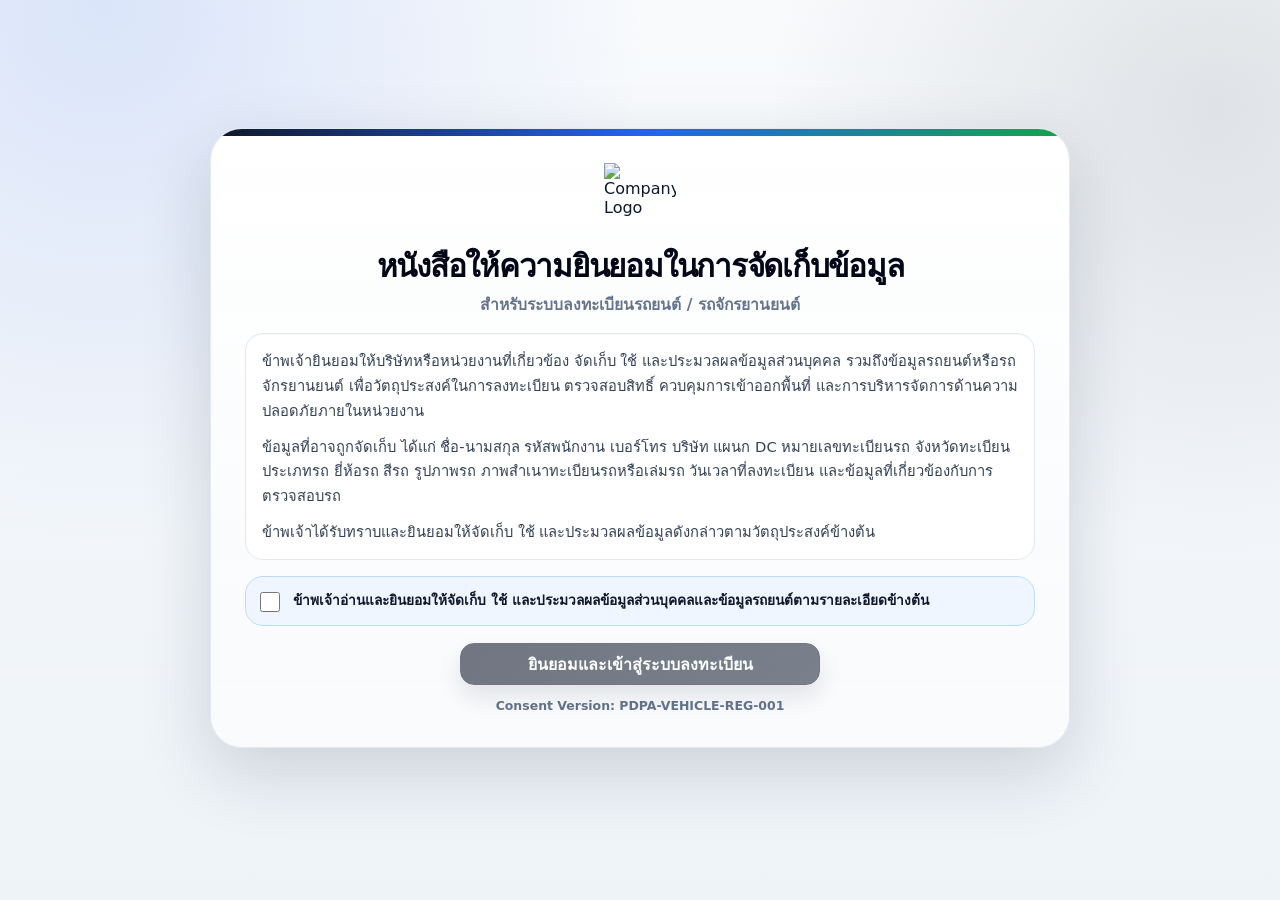
==== index.html @ 1cfedb9e "Update index.html" ====
<!doctype html>
<html lang="th">
<head>
  <meta charset="utf-8">
  <title>ระบบลงทะเบียนรถยนต์ / รถมอเตอร์ไซค์</title>

  <meta name="viewport" content="width=device-width, initial-scale=1">
  <meta name="theme-color" content="#0f172a">

  <link rel="preconnect" href="https://cdn.jsdelivr.net">
  <link rel="stylesheet" href="./style.css?v=7">
  <link rel="manifest" href="./manifest.webmanifest">

<link rel="icon" type="image/png" href="./icons/favicon.png">
<link rel="apple-touch-icon" href="./icons/apple-touch-icon.png">

<meta name="theme-color" content="#0f172a">
<meta name="mobile-web-app-capable" content="yes">
<meta name="apple-mobile-web-app-capable" content="yes">
<meta name="apple-mobile-web-app-title" content="Register Car">
<meta name="apple-mobile-web-app-status-bar-style" content="black-translucent">

  <script src="https://cdn.jsdelivr.net/npm/sweetalert2@11"></script>
</head>

<body>
  <noscript>
    <div style="padding:16px;background:#fee2e2;color:#991b1b;font-weight:700;text-align:center;">
      ระบบนี้ต้องเปิดใช้งาน JavaScript ก่อนจึงจะสามารถใช้งานได้
    </div>
  </noscript>

  <div class="pageShell">

    <!-- =====================================================
      CONSENT SCREEN
    ====================================================== -->
    <section id="consentScreen" class="consentScreen">
      <div class="consentCard">

        <div class="consentLogoWrap">
          <img
            class="consentLogo"
            src="https://lh5.googleusercontent.com/d/1758AOZ5E3JbnzwrFA4u2kH8nZUPrr8iP"
            alt="Company Logo"
          >
        </div>

        <h1>หนังสือให้ความยินยอมในการจัดเก็บข้อมูล</h1>

        <p class="consentSubtitle">
          สำหรับระบบลงทะเบียนรถยนต์ / รถจักรยานยนต์
        </p>

        <div class="consentTextBox">
          <p>
            ข้าพเจ้ายินยอมให้บริษัทหรือหน่วยงานที่เกี่ยวข้อง จัดเก็บ ใช้ และประมวลผลข้อมูลส่วนบุคคล
            รวมถึงข้อมูลรถยนต์หรือรถจักรยานยนต์ เพื่อวัตถุประสงค์ในการลงทะเบียน ตรวจสอบสิทธิ์
            ควบคุมการเข้าออกพื้นที่ และการบริหารจัดการด้านความปลอดภัยภายในหน่วยงาน
          </p>

          <p>
            ข้อมูลที่อาจถูกจัดเก็บ ได้แก่ ชื่อ-นามสกุล รหัสพนักงาน เบอร์โทร บริษัท แผนก DC
            หมายเลขทะเบียนรถ จังหวัดทะเบียน ประเภทรถ ยี่ห้อรถ สีรถ รูปภาพรถ
            ภาพสำเนาทะเบียนรถหรือเล่มรถ วันเวลาที่ลงทะเบียน และข้อมูลที่เกี่ยวข้องกับการตรวจสอบรถ
          </p>

          

          <p>
            ข้าพเจ้าได้รับทราบและยินยอมให้จัดเก็บ ใช้ และประมวลผลข้อมูลดังกล่าวตามวัตถุประสงค์ข้างต้น
          </p>
        </div>

        <label class="consentCheckRow" for="consentCheck">
          <input id="consentCheck" type="checkbox">
          <span>
            ข้าพเจ้าอ่านและยินยอมให้จัดเก็บ ใช้ และประมวลผลข้อมูลส่วนบุคคลและข้อมูลรถยนต์ตามรายละเอียดข้างต้น
          </span>
        </label>

        <div class="consentActions">
          <button id="acceptConsentBtn" class="btn btnPrimary" type="button" disabled>
            ยินยอมและเข้าสู่ระบบลงทะเบียน
          </button>
        </div>

        <p class="consentVersion">
          Consent Version:
          <span id="consentVersionText">PDPA-VEHICLE-REG-001</span>
        </p>

      </div>
    </section>


    <!-- =====================================================
      APP SCREEN
    ====================================================== -->
    <section id="appScreen" class="appScreen hidden">

      <!-- HEADER -->
      <header class="appHeader">
        <div class="brandBox">
          <img
            class="brandLogo"
            src="https://lh5.googleusercontent.com/d/1758AOZ5E3JbnzwrFA4u2kH8nZUPrr8iP"
            alt="Company Logo"
          >

          <div class="brandText">
            <h1>ระบบลงทะเบียนรถยนต์ / รถมอเตอร์ไซค์</h1>
            <p>Vehicle Registration System</p>
          </div>
        </div>

        <div class="apiStatusBox">
          <span id="apiStatusDot" class="statusDot statusChecking"></span>
          <span id="apiStatusText">กำลังตรวจสอบระบบ...</span>
        </div>
      </header>


      <!-- MAIN FORM -->
      <main class="mainCard">
        <form id="vehicleForm" class="vehicleForm" autocomplete="off" novalidate>

          <!-- =====================================================
            AREA / ORGANIZATION
          ====================================================== -->
          <section class="formSection">
            <div class="sectionHeader">
              <h2>ข้อมูลพื้นที่ / หน่วยงาน</h2>
              <p>กรอกข้อมูลให้ครบ</p>
            </div>

            <div class="formGrid">

              <!-- DC -->
              <div class="fieldGroup">
                <label for="dc">DC <span class="required">*</span></label>
                <select
                  id="dc"
                  name="dc"
                  data-option-key="dc"
                  data-other-target="dcOther"
                  required
                >
                  <option value="">กำลังโหลดข้อมูล...</option>
                </select>

                <input
                  id="dcOther"
                  name="dcOther"
                  class="otherInput hidden"
                  type="text"
                  placeholder="กรอก DC อื่นๆ"
                >
              </div>

              <!-- Department -->
              <div class="fieldGroup">
                <label for="department">แผนก <span class="required">*</span></label>
                <select
                  id="department"
                  name="department"
                  data-option-key="department"
                  data-other-target="departmentOther"
                  required
                >
                  <option value="">กำลังโหลดข้อมูล...</option>
                </select>

                <input
                  id="departmentOther"
                  name="departmentOther"
                  class="otherInput hidden"
                  type="text"
                  placeholder="กรอกแผนกอื่นๆ"
                >
              </div>

              <!-- Company -->
              <div class="fieldGroup">
                <label for="company">บริษัท <span class="required">*</span></label>
                <select
                  id="company"
                  name="company"
                  data-option-key="company"
                  data-other-target="companyOther"
                  required
                >
                  <option value="">กำลังโหลดข้อมูล...</option>
                </select>

                <input
                  id="companyOther"
                  name="companyOther"
                  class="otherInput hidden"
                  type="text"
                  placeholder="กรอกบริษัทอื่นๆ"
                >
              </div>

            </div>
          </section>


          <!-- =====================================================
            PERSON
          ====================================================== -->
          <section class="formSection">
            <div class="sectionHeader">
              <h2>ข้อมูลผู้ลงทะเบียน</h2>
              <p>กรอกข้อมูลผู้ลงทะเบียนให้ครบถ้วน</p>
            </div>

            <div class="formGrid">

              <!-- Full Name -->
              <div class="fieldGroup fieldSpan2">
                <label for="fullName">ชื่อ-นามสกุล <span class="required">*</span></label>
                <input
                  id="fullName"
                  name="fullName"
                  type="text"
                  placeholder="เช่น สมชาย ใจดี"
                  required
                >
              </div>

              <!-- Phone -->
              <div class="fieldGroup">
                <label for="phone">เบอร์โทร <span class="required">*</span></label>
                <input
                  id="phone"
                  name="phone"
                  type="tel"
                  inputmode="tel"
                  placeholder="เช่น 0812345678"
                  required
                >
              </div>

              <!-- Employee ID -->
              <div class="fieldGroup">
                <label for="employeeId">รหัสพนักงาน <span class="required">*</span></label>
                <input
                  id="employeeId"
                  name="employeeId"
                  type="text"
                  inputmode="latin"
                  placeholder="เช่น EMP001 หรือ A12345"
                  maxlength="30"
                  pattern="[A-Z0-9]+"
                  required
                >
                <small class="fieldHint">กรอกได้เฉพาะ A-Z และ 0-9 เท่านั้น</small>
              </div>

            </div>
          </section>


          <!-- =====================================================
            VEHICLES
          ====================================================== -->
          <section class="formSection">
            <div class="sectionHeader vehicleSectionTop">
              <div>
                <h2>ข้อมูลรถ</h2>
                <p>เพิ่มรถได้สูงสุด 3 คันต่อการบันทึก รถแต่ละคันต้องแนบภาพสำเนาทะเบียนรถ/เล่มรถ 1 ภาพ</p>
              </div>

              <button id="addVehicleBtn" class="btn btnSoft" type="button">
                <span class="btnIcon">+</span>
                เพิ่มรถ
              </button>
            </div>

            <div id="vehicleList" class="vehicleList">
              <!-- app.js จะสร้าง vehicle card ตรงนี้ -->
            </div>
          </section>


          <!-- =====================================================
            ACTIONS
          ====================================================== -->
          <section class="formActions">
            <button id="resetBtn" class="btn btnSecondary" type="button">
              ล้างข้อมูล
            </button>

            <button id="submitBtn" class="btn btnPrimary" type="submit">
              ตรวจสอบและบันทึก
            </button>
          </section>

        </form>
      </main>

      <footer class="appFooter">
        <span>Vehicle Registration System</span>
        <span id="appVersion">v3.0.0</span>
      </footer>
    </section>

  </div>


  <!-- =====================================================
    CAMERA MODAL
  ====================================================== -->
  <div id="cameraModal" class="cameraModal hidden" aria-hidden="true">
    <div class="cameraPanel">
      <div class="cameraHeader">
        <h3>ถ่ายภาพ</h3>
        <button id="closeCameraBtn" class="iconButton" type="button" aria-label="ปิดกล้อง">
          ×
        </button>
      </div>

      <div class="cameraBody">
        <video id="cameraVideo" class="cameraVideo" autoplay playsinline></video>
        <canvas id="cameraCanvas" class="hidden"></canvas>
      </div>

      <div class="cameraActions">
        <button id="switchCameraBtn" class="btn btnSecondary" type="button">
          สลับกล้อง
        </button>

        <button id="captureBtn" class="btn btnPrimary" type="button">
          ถ่ายภาพ
        </button>
      </div>
    </div>
  </div>


  <!-- =====================================================
    VEHICLE CARD TEMPLATE
  ====================================================== -->
  <template id="vehicleCardTemplate">
    <article class="vehicleCard" data-vehicle-id="">
      <div class="vehicleCardHeader">
        <div>
          <h3 class="vehicleCardTitle">รถคันที่ 1</h3>
          <p class="vehicleCardSubtitle">กรอกข้อมูลรถและแนบรูปภาพให้ครบถ้วน</p>
        </div>

        <button class="btn btnDanger removeVehicleBtn" type="button">
          ลบรถ
        </button>
      </div>

      <div class="formGrid vehicleGrid">

        <!-- Vehicle Type -->
        <div class="fieldGroup">
          <label>ประเภทรถ <span class="required">*</span></label>
          <select
            class="vehicleInput vehicleTypeSelect"
            data-field="vehicleType"
            data-option-key="vehicleType"
            required
          >
            <option value="">กำลังโหลดข้อมูล...</option>
          </select>

          <input
            class="otherInput vehicleOtherInput hidden"
            data-field="vehicleTypeOther"
            type="text"
            placeholder="กรอกประเภทรถอื่นๆ"
          >
        </div>

        <!-- Brand -->
        <div class="fieldGroup">
          <label>ยี่ห้อรถ <span class="required">*</span></label>
          <select
            class="vehicleInput brandSelect"
            data-field="brand"
            data-option-key="brand"
            required
          >
            <option value="">กำลังโหลดข้อมูล...</option>
          </select>

          <input
            class="otherInput vehicleOtherInput hidden"
            data-field="brandOther"
            type="text"
            placeholder="กรอกยี่ห้ออื่นๆ"
          >
        </div>
         <div class="fieldGroup">
  <label>รุ่นรถ <span class="required">*</span></label>
  <input
    class="vehicleInput"
    data-field="vehicleModel"
    type="text"
    placeholder="เช่น VIOS, CITY, WAVE125I"
    maxlength="60"
    required
  >
  <small class="fieldHint">หากกรอกภาษาอังกฤษ ระบบจะปรับเป็นตัวใหญ่ให้อัตโนมัติ</small>
</div>
        <!-- Car Color -->
        <div class="fieldGroup">
          <label>สีรถ <span class="required">*</span></label>
          <select
            class="vehicleInput carColorSelect"
            data-field="carColor"
            data-option-key="carColor"
            required
          >
            <option value="">กำลังโหลดข้อมูล...</option>
          </select>

          <input
            class="otherInput vehicleOtherInput hidden"
            data-field="carColorOther"
            type="text"
            placeholder="กรอกสีอื่นๆ"
          >
        </div>

        <!-- Plate Number -->
        <div class="fieldGroup">
          <label>หมายเลขทะเบียน <span class="required">*</span></label>
          <input
            class="vehicleInput plateNumberInput"
            data-field="plateNumber"
            type="text"
            inputmode="text"
            placeholder="เช่น กข1234"
            maxlength="20"
            required
          >
          <small class="fieldHint">
            กรอกได้เฉพาะตัวเลขและอักษรไทยเท่านั้น ห้ามเว้นวรรคหรืออักขระพิเศษ
          </small>
        </div>

        <!-- Province -->
        <div class="fieldGroup">
          <label>หมวดจังหวัด <span class="required">*</span></label>
          <select
            class="vehicleInput provinceSelect"
            data-field="province"
            data-option-key="province"
            required
          >
            <option value="">กำลังโหลดข้อมูล...</option>
          </select>

          <input
            class="otherInput vehicleOtherInput hidden"
            data-field="provinceOther"
            type="text"
            placeholder="กรอกจังหวัดอื่นๆ"
          >
        </div>

      </div>

      <!-- Vehicle Images -->
      <div class="vehicleImageBlock">
        <div class="subSectionHeader">
          <div>
            <h4>รูปรถ</h4>
            <p>เช่น ด้านหน้า ด้านข้าง หรือมุมอื่นๆ ให้เห็นป้ายทะเบียนและตัวรถ</p>
          </div>

          <button class="btn btnSoft addVehicleImageBtn" type="button">
            <span class="btnIcon">+</span>
            เพิ่มรูปรถ
          </button>
        </div>

        <div class="vehicleImagesList">
          <!-- app.js จะสร้าง image item ตรงนี้ -->
        </div>
      </div>

      <!-- Book Image -->
      <div class="vehicleImageBlock bookImageBlock">
        <div class="subSectionHeader">
          <div>
            <h4>ภาพสำเนาทะเบียนรถ / เล่มรถ <span class="required">*</span></h4>
            <p>ต้องแนบ 1 ภาพต่อรถ 1 คัน</p>
          </div>
        </div>

        <div class="bookImageSlot">
          <!-- app.js จะสร้าง book image item ตรงนี้ -->
        </div>
      </div>
    </article>
  </template>


  <!-- =====================================================
    VEHICLE IMAGE ITEM TEMPLATE
  ====================================================== -->
  <template id="imageItemTemplate">
    <div class="imageItem" data-image-id="">
      <div class="imagePreviewBox">
        <img class="imagePreview hidden" alt="ตัวอย่างรูปภาพ">
        <div class="emptyPreview">
          <span>ยังไม่มีรูป</span>
        </div>
      </div>

      <div class="imageControls">
        <div class="imageTitle">
          <strong class="imageLabel">รูปภาพ</strong>
          <small class="imageStatus">ยังไม่ได้เลือกรูป</small>
        </div>

        <div class="imageButtons">
          <label class="btn btnSoft filePickLabel">
            อัปโหลด
          <input
  class="imageFileInput"
  type="file"
  accept="image/*"
>
          </label>

          <button class="btn btnSoft cameraOpenBtn" type="button">
            เปิดกล้อง
          </button>

          <button class="btn btnDanger removeImageBtn" type="button">
            -
          </button>
        </div>
      </div>
    </div>
  </template>


  <!-- =====================================================
    BOOK IMAGE ITEM TEMPLATE
  ====================================================== -->
  <template id="bookImageItemTemplate">
    <div class="imageItem bookImageItem" data-image-id="">
      <div class="imagePreviewBox">
        <img class="imagePreview hidden" alt="ตัวอย่างภาพสำเนาทะเบียนรถหรือเล่มรถ">
        <div class="emptyPreview">
          <span>ยังไม่มีภาพสำเนา/เล่มรถ</span>
        </div>
      </div>

      <div class="imageControls">
        <div class="imageTitle">
          <strong class="imageLabel">ภาพสำเนาทะเบียนรถ / เล่มรถ</strong>
          <small class="imageStatus">ยังไม่ได้เลือกรูป</small>
        </div>

        <div class="imageButtons bookImageButtons">
          <label class="btn btnSoft filePickLabel">
            อัปโหลด
           <input
  class="imageFileInput"
  type="file"
  accept="image/*"
>
          </label>

          <button class="btn btnSoft cameraOpenBtn" type="button">
            เปิดกล้อง
          </button>

          <button class="btn btnDanger clearBookImageBtn" type="button">
            ล้างรูป
          </button>
        </div>
      </div>
    </div>
  </template>


  <script src="./app.js?v=13"></script>
</body>
</html>
---- style.css ----
/************************************************************
 * Vehicle Registration System
 * style.css v4
 *
 * Smart UI Refresh
 * - Modern clean glass/card layout
 * - Compact responsive mobile layout
 * - Preserves existing class names and app.js behavior
 ************************************************************/


/* ==========================================================
   DESIGN TOKENS
========================================================== */

:root {
  color-scheme: light;

  --font-main:
    Inter,
    ui-sans-serif,
    system-ui,
    -apple-system,
    BlinkMacSystemFont,
    "Segoe UI",
    "Noto Sans Thai",
    "Helvetica Neue",
    Arial,
    sans-serif;

  --page-bg: #eef3f8;
  --page-bg-2: #f8fafc;
  --surface: #ffffff;
  --surface-soft: #f8fafc;
  --surface-muted: #f1f5f9;
  --surface-dark: #0f172a;

  --text-main: #0f172a;
  --text-strong: #020617;
  --text-muted: #64748b;
  --text-soft: #94a3b8;
  --text-white: #ffffff;

  --primary: #0f172a;
  --primary-2: #1e293b;
  --primary-3: #334155;

  --accent: #2563eb;
  --accent-soft: #eff6ff;
  --accent-border: #bfdbfe;

  --success: #16a34a;
  --success-soft: #ecfdf5;
  --success-border: #bbf7d0;

  --warning: #f59e0b;
  --warning-soft: #fffbeb;
  --warning-border: #fde68a;

  --danger: #dc2626;
  --danger-2: #b91c1c;
  --danger-soft: #fef2f2;
  --danger-border: #fecaca;

  --border: #e2e8f0;
  --border-strong: #cbd5e1;
  --ring: rgba(37, 99, 235, 0.18);

  --shadow-xs: 0 1px 2px rgba(15, 23, 42, 0.05);
  --shadow-sm: 0 4px 12px rgba(15, 23, 42, 0.07);
  --shadow-md: 0 12px 34px rgba(15, 23, 42, 0.10);
  --shadow-lg: 0 24px 70px rgba(15, 23, 42, 0.16);

  --radius-xs: 8px;
  --radius-sm: 12px;
  --radius-md: 16px;
  --radius-lg: 22px;
  --radius-xl: 30px;

  --input-height: 46px;
  --transition: 170ms ease;

  --container: 1180px;
}


/* ==========================================================
   RESET / BASE
========================================================== */

*,
*::before,
*::after {
  box-sizing: border-box;
}

html {
  min-height: 100%;
  font-size: 16px;
  -webkit-text-size-adjust: 100%;
  scroll-behavior: smooth;
}

body {
  min-height: 100vh;
  margin: 0;
  font-family: var(--font-main);
  color: var(--text-main);
  background:
    radial-gradient(circle at 8% 0%, rgba(37, 99, 235, 0.14), transparent 34rem),
    radial-gradient(circle at 95% 12%, rgba(15, 23, 42, 0.10), transparent 28rem),
    linear-gradient(180deg, #f8fafc 0%, var(--page-bg) 100%);
}

button,
input,
select,
textarea {
  font: inherit;
}

button {
  cursor: pointer;
}

button:disabled {
  cursor: not-allowed;
}

img {
  display: block;
  max-width: 100%;
}

.hidden {
  display: none !important;
}

::selection {
  background: rgba(37, 99, 235, 0.18);
}


/* ==========================================================
   PAGE LAYOUT
========================================================== */

.pageShell {
  width: min(var(--container), calc(100% - 32px));
  margin: 0 auto;
  padding: 22px 0 34px;
}

.appScreen {
  width: 100%;
}

.appHeader {
  position: sticky;
  top: 10px;
  z-index: 30;
  display: flex;
  align-items: center;
  justify-content: space-between;
  gap: 16px;
  margin-bottom: 18px;
  padding: 14px 16px;
  border: 1px solid rgba(226, 232, 240, 0.86);
  border-radius: var(--radius-lg);
  background: rgba(255, 255, 255, 0.82);
  box-shadow: var(--shadow-sm);
  backdrop-filter: blur(18px);
}

.brandBox {
  display: flex;
  align-items: center;
  gap: 13px;
  min-width: 0;
}

.brandLogo {
  width: 54px;
  height: 54px;
  flex: 0 0 auto;
  object-fit: contain;
  padding: 6px;
  border: 1px solid var(--border);
  border-radius: 16px;
  background: #ffffff;
  box-shadow: var(--shadow-xs);
}

.brandText {
  min-width: 0;
}

.brandText h1 {
  margin: 0;
  color: var(--text-strong);
  font-size: clamp(1.08rem, 2.2vw, 1.48rem);
  font-weight: 900;
  line-height: 1.2;
  letter-spacing: -0.035em;
}

.brandText p {
  margin: 4px 0 0;
  color: var(--text-muted);
  font-size: 0.88rem;
  font-weight: 700;
}

.apiStatusBox {
  display: inline-flex;
  align-items: center;
  gap: 8px;
  min-height: 36px;
  padding: 8px 12px;
  border: 1px solid var(--border);
  border-radius: 999px;
  background: var(--surface-soft);
  color: var(--text-muted);
  font-size: 0.86rem;
  font-weight: 800;
  white-space: nowrap;
}

.statusDot {
  width: 9px;
  height: 9px;
  flex: 0 0 auto;
  border-radius: 999px;
  background: var(--text-soft);
  box-shadow: 0 0 0 4px rgba(148, 163, 184, 0.16);
}

.statusChecking {
  background: var(--warning);
  box-shadow: 0 0 0 4px rgba(245, 158, 11, 0.18);
}

.statusOnline {
  background: var(--success);
  box-shadow: 0 0 0 4px rgba(22, 163, 74, 0.18);
}

.statusOffline {
  background: var(--danger);
  box-shadow: 0 0 0 4px rgba(220, 38, 38, 0.18);
}

.mainCard {
  overflow: hidden;
  border: 1px solid rgba(226, 232, 240, 0.95);
  border-radius: var(--radius-xl);
  background: rgba(255, 255, 255, 0.96);
  box-shadow: var(--shadow-md);
}

.appFooter {
  display: flex;
  justify-content: center;
  gap: 10px;
  margin-top: 16px;
  color: var(--text-muted);
  font-size: 0.82rem;
  font-weight: 700;
}


/* ==========================================================
   CONSENT SCREEN
========================================================== */

.consentScreen {
  min-height: calc(100vh - 68px);
  display: grid;
  place-items: center;
  padding: 10px 0;
}

.consentCard {
  width: min(860px, 100%);
  position: relative;
  overflow: hidden;
  padding: clamp(20px, 4vw, 34px);
  border: 1px solid rgba(226, 232, 240, 0.95);
  border-radius: 32px;
  background:
    linear-gradient(180deg, rgba(255, 255, 255, 0.98), rgba(248, 250, 252, 0.96));
  box-shadow: var(--shadow-lg);
  backdrop-filter: blur(18px);
}

.consentCard::before {
  content: "";
  position: absolute;
  inset: 0 0 auto;
  height: 7px;
  background: linear-gradient(90deg, #0f172a, #2563eb, #16a34a);
}

.consentLogoWrap {
  display: flex;
  justify-content: center;
  margin-bottom: 13px;
}

.consentLogo {
  width: 72px;
  height: 72px;
  object-fit: contain;
  padding: 0;
  border: 0;
  border-radius: 0;
  background: transparent;
  box-shadow: none;
}

.consentCard h1 {
  max-width: 720px;
  margin: 0 auto;
  color: var(--text-strong);
  text-align: center;
  font-size: clamp(1.28rem, 4vw, 1.95rem);
  font-weight: 950;
  line-height: 1.18;
  letter-spacing: -0.04em;
}

.consentSubtitle {
  margin: 8px 0 16px;
  color: var(--text-muted);
  text-align: center;
  font-size: 0.98rem;
  font-weight: 800;
}

.consentTextBox {
  max-height: 320px;
  overflow-y: auto;
  padding: 15px 16px;
  border: 1px solid var(--border);
  border-radius: 18px;
  background: #ffffff;
  color: #334155;
  font-size: 0.92rem;
  line-height: 1.68;
  box-shadow: inset 0 1px 0 rgba(15, 23, 42, 0.03);
}

.consentTextBox p {
  margin: 0 0 11px;
}

.consentTextBox p:last-child {
  margin-bottom: 0;
}

.consentTextBox::-webkit-scrollbar {
  width: 10px;
}

.consentTextBox::-webkit-scrollbar-thumb {
  border: 3px solid #ffffff;
  border-radius: 999px;
  background: #cbd5e1;
}

.consentCheckRow {
  display: grid;
  grid-template-columns: 22px 1fr;
  align-items: start;
  gap: 11px;
  margin: 16px 0 0;
  padding: 13px 14px;
  border: 1px solid var(--accent-border);
  border-radius: 18px;
  background: var(--accent-soft);
  color: var(--text-main);
  font-weight: 850;
  line-height: 1.48;
  cursor: pointer;
}

.consentCheckRow input {
  width: 20px;
  height: 20px;
  min-height: 20px;
  margin: 2px 0 0;
  accent-color: var(--primary);
}

.consentActions {
  display: flex;
  justify-content: center;
  margin-top: 17px;
}

.consentActions .btn {
  min-width: min(100%, 360px);
}

.consentVersion {
  margin: 13px 0 0;
  color: var(--text-muted);
  text-align: center;
  font-size: 0.78rem;
  font-weight: 700;
}


/* ==========================================================
   FORM SECTIONS
========================================================== */

.vehicleForm {
  display: flex;
  flex-direction: column;
}

.formSection {
  padding: 22px 24px;
  border-bottom: 1px solid var(--border);
  background:
    linear-gradient(180deg, rgba(255, 255, 255, 0.98), rgba(255, 255, 255, 0.94));
}

.formSection:nth-of-type(even) {
  background:
    linear-gradient(180deg, #ffffff, #fbfdff);
}

.formSection:last-of-type {
  border-bottom: 0;
}

.sectionHeader {
  margin-bottom: 16px;
}

.sectionHeader h2 {
  position: relative;
  display: inline-flex;
  align-items: center;
  gap: 8px;
  margin: 0;
  color: var(--text-strong);
  font-size: 1.02rem;
  font-weight: 950;
  line-height: 1.25;
  letter-spacing: -0.02em;
}

.sectionHeader h2::before {
  content: "";
  width: 8px;
  height: 22px;
  border-radius: 999px;
  background: linear-gradient(180deg, var(--accent), var(--primary));
}

.sectionHeader p {
  margin: 6px 0 0 16px;
  color: var(--text-muted);
  font-size: 0.9rem;
  font-weight: 650;
  line-height: 1.48;
}

.vehicleSectionTop {
  display: flex;
  align-items: flex-start;
  justify-content: space-between;
  gap: 16px;
}

.formGrid {
  display: grid;
  grid-template-columns: repeat(3, minmax(0, 1fr));
  gap: 14px;
}

.fieldGroup {
  display: flex;
  min-width: 0;
  flex-direction: column;
}

.fieldSpan2 {
  grid-column: span 2;
}

label {
  margin-bottom: 7px;
  color: #334155;
  font-size: 0.86rem;
  font-weight: 900;
  line-height: 1.2;
}

.required {
  color: var(--danger);
}

input,
select {
  width: 100%;
  min-height: var(--input-height);
  padding: 10px 12px;
  border: 1px solid var(--border-strong);
  border-radius: 14px;
  background: #ffffff;
  color: var(--text-main);
  outline: none;
  box-shadow: 0 1px 0 rgba(15, 23, 42, 0.02);
  transition:
    border-color var(--transition),
    box-shadow var(--transition),
    background-color var(--transition),
    transform var(--transition);
}

select {
  appearance: none;
  padding-right: 40px;
  background-image:
    linear-gradient(45deg, transparent 50%, #64748b 50%),
    linear-gradient(135deg, #64748b 50%, transparent 50%);
  background-position:
    calc(100% - 19px) 20px,
    calc(100% - 13px) 20px;
  background-size: 6px 6px;
  background-repeat: no-repeat;
}

input:focus,
select:focus {
  border-color: var(--accent);
  box-shadow: 0 0 0 4px var(--ring);
}

input::placeholder {
  color: var(--text-soft);
}

input:disabled,
select:disabled {
  cursor: not-allowed;
  background: var(--surface-muted);
  color: var(--text-soft);
}

.otherInput {
  margin-top: 8px;
  border-color: var(--warning-border);
  background: var(--warning-soft);
}

.fieldHint {
  margin-top: 6px;
  color: var(--text-muted);
  font-size: 0.74rem;
  font-weight: 650;
  line-height: 1.35;
}

.invalidField {
  border-color: var(--danger) !important;
  background: #fffafa !important;
  box-shadow: 0 0 0 4px rgba(220, 38, 38, 0.10) !important;
}

.validField {
  border-color: var(--success) !important;
}


/* ==========================================================
   BUTTONS
========================================================== */

.btn {
  display: inline-flex;
  align-items: center;
  justify-content: center;
  gap: 8px;
  min-height: 42px;
  padding: 10px 16px;
  border: 1px solid transparent;
  border-radius: 14px;
  font-weight: 900;
  line-height: 1.1;
  text-decoration: none;
  user-select: none;
  transition:
    transform var(--transition),
    box-shadow var(--transition),
    background-color var(--transition),
    border-color var(--transition),
    color var(--transition);
}

.btn:hover:not(:disabled) {
  transform: translateY(-1px);
}

.btn:active {
  transform: translateY(1px);
}

.btn:disabled {
  opacity: 0.58;
  transform: none;
}

.btnPrimary {
  color: #ffffff;
  background: linear-gradient(135deg, var(--primary), var(--primary-2));
  border-color: var(--primary);
  box-shadow: 0 12px 24px rgba(15, 23, 42, 0.18);
}

.btnPrimary:hover:not(:disabled) {
  background: linear-gradient(135deg, #020617, #1e293b);
}

.btnSecondary {
  color: #ffffff;
  background: linear-gradient(135deg, #475569, #334155);
  border-color: #475569;
}

.btnSecondary:hover:not(:disabled) {
  background: linear-gradient(135deg, #334155, #1e293b);
}

.btnSoft {
  color: var(--text-main);
  background: #ffffff;
  border-color: var(--border-strong);
  box-shadow: var(--shadow-xs);
}

.btnSoft:hover:not(:disabled) {
  background: var(--accent-soft);
  border-color: var(--accent-border);
}

.btnDanger {
  color: #ffffff;
  background: linear-gradient(135deg, var(--danger), var(--danger-2));
  border-color: var(--danger);
}

.btnDanger:hover:not(:disabled) {
  background: linear-gradient(135deg, #b91c1c, #991b1b);
}

.btnInfo {
  color: #ffffff;
  background: linear-gradient(135deg, #2563eb, #1d4ed8);
  border-color: #2563eb;
}

.btnIcon {
  display: inline-grid;
  place-items: center;
  width: 22px;
  height: 22px;
  border-radius: 999px;
  background: rgba(15, 23, 42, 0.08);
  font-size: 1.08rem;
  line-height: 1;
}

.btnPrimary .btnIcon,
.btnSecondary .btnIcon,
.btnDanger .btnIcon,
.btnInfo .btnIcon {
  background: rgba(255, 255, 255, 0.18);
}

.formActions {
  position: sticky;
  bottom: 0;
  z-index: 20;
  display: flex;
  justify-content: flex-end;
  gap: 12px;
  padding: 16px 24px;
  border-top: 1px solid var(--border);
  background: rgba(248, 250, 252, 0.88);
  backdrop-filter: blur(14px);
}


/* ==========================================================
   VEHICLE CARDS
========================================================== */

.vehicleList {
  display: flex;
  flex-direction: column;
  gap: 16px;
}

.vehicleCard {
  position: relative;
  overflow: hidden;
  border: 1px solid var(--border);
  border-radius: 24px;
  background: #ffffff;
  box-shadow: var(--shadow-sm);
}

.vehicleCard::before {
  content: "";
  position: absolute;
  inset: 0 0 auto;
  height: 5px;
  background: linear-gradient(90deg, var(--primary), var(--accent), var(--success));
}

.vehicleCardHeader {
  display: flex;
  align-items: flex-start;
  justify-content: space-between;
  gap: 16px;
  padding: 18px;
  border-bottom: 1px solid var(--border);
  background:
    radial-gradient(circle at top left, rgba(37, 99, 235, 0.09), transparent 20rem),
    #f8fafc;
}

.vehicleCardTitle {
  margin: 0;
  color: var(--text-strong);
  font-size: 1.04rem;
  font-weight: 950;
  letter-spacing: -0.02em;
}

.vehicleCardSubtitle {
  margin: 5px 0 0;
  color: var(--text-muted);
  font-size: 0.84rem;
  font-weight: 700;
}

.vehicleGrid {
  padding: 18px;
}

.vehicleImageBlock {
  margin: 0 18px 18px;
  padding: 15px;
  border: 1px solid var(--border);
  border-radius: 20px;
  background:
    linear-gradient(180deg, #ffffff, #f8fafc);
}

.bookImageBlock {
  border-color: #fed7aa;
  background:
    linear-gradient(180deg, #fffaf0, #ffffff);
}

.subSectionHeader {
  display: flex;
  align-items: flex-start;
  justify-content: space-between;
  gap: 14px;
  margin-bottom: 13px;
}

.subSectionHeader h4 {
  margin: 0;
  color: var(--text-strong);
  font-size: 0.96rem;
  font-weight: 950;
}

.subSectionHeader p {
  margin: 4px 0 0;
  color: var(--text-muted);
  font-size: 0.8rem;
  font-weight: 650;
  line-height: 1.42;
}

.vehicleImagesList,
.bookImageSlot {
  display: grid;
  grid-template-columns: 1fr;
  gap: 12px;
}


/* ==========================================================
   IMAGE ITEMS
========================================================== */

.imageItem {
  display: grid;
  grid-template-columns: 150px 1fr;
  gap: 14px;
  padding: 12px;
  border: 1px solid var(--border);
  border-radius: 18px;
  background: #ffffff;
  box-shadow: var(--shadow-xs);
}

.bookImageItem {
  border-color: #fdba74;
}

.imagePreviewBox {
  position: relative;
  width: 100%;
  aspect-ratio: 4 / 3;
  overflow: hidden;
  border: 1px dashed var(--border-strong);
  border-radius: 16px;
  background:
    linear-gradient(135deg, #f8fafc 25%, transparent 25%) -10px 0 / 20px 20px,
    linear-gradient(225deg, #f8fafc 25%, transparent 25%) -10px 0 / 20px 20px,
    linear-gradient(315deg, #f8fafc 25%, transparent 25%) 0 0 / 20px 20px,
    linear-gradient(45deg, #f8fafc 25%, #e2e8f0 25%) 0 0 / 20px 20px;
}

.bookImageItem .imagePreviewBox {
  border-color: #fdba74;
  background:
    linear-gradient(135deg, #fff7ed 25%, transparent 25%) -10px 0 / 20px 20px,
    linear-gradient(225deg, #fff7ed 25%, transparent 25%) -10px 0 / 20px 20px,
    linear-gradient(315deg, #fff7ed 25%, transparent 25%) 0 0 / 20px 20px,
    linear-gradient(45deg, #fff7ed 25%, #fed7aa 25%) 0 0 / 20px 20px;
}

.imagePreview {
  width: 100%;
  height: 100%;
  object-fit: cover;
}

.emptyPreview {
  position: absolute;
  inset: 0;
  display: grid;
  place-items: center;
  padding: 10px;
  color: var(--text-muted);
  text-align: center;
  font-size: 0.82rem;
  font-weight: 800;
}

.imageControls {
  display: flex;
  min-width: 0;
  flex-direction: column;
  justify-content: space-between;
  gap: 12px;
}

.imageTitle strong {
  display: block;
  color: var(--text-strong);
  font-size: 0.95rem;
  font-weight: 950;
}

.imageTitle small {
  display: block;
  margin-top: 4px;
  color: var(--text-muted);
  font-size: 0.78rem;
  font-weight: 650;
  word-break: break-word;
}

.imageButtons {
  display: flex;
  flex-wrap: wrap;
  gap: 8px;
}

.bookImageButtons {
  align-items: center;
}

.filePickLabel {
  position: relative;
  overflow: hidden;
}

.filePickLabel input {
  position: absolute;
  inset: 0;
  opacity: 0;
  cursor: pointer;
}


/* ==========================================================
   CAMERA MODAL
========================================================== */

.cameraModal {
  position: fixed;
  inset: 0;
  z-index: 1000;
  display: grid;
  place-items: center;
  padding: 18px;
  background: rgba(2, 6, 23, 0.76);
  backdrop-filter: blur(10px);
}

.cameraPanel {
  width: min(720px, 100%);
  overflow: hidden;
  border: 1px solid rgba(226, 232, 240, 0.3);
  border-radius: 24px;
  background: #ffffff;
  box-shadow: var(--shadow-lg);
}

.cameraHeader {
  display: flex;
  align-items: center;
  justify-content: space-between;
  gap: 16px;
  padding: 14px 16px;
  border-bottom: 1px solid var(--border);
}

.cameraHeader h3 {
  margin: 0;
  color: var(--text-strong);
  font-size: 1rem;
  font-weight: 950;
}

.iconButton {
  display: inline-grid;
  place-items: center;
  width: 38px;
  height: 38px;
  border: 1px solid var(--border);
  border-radius: 14px;
  background: #ffffff;
  color: var(--text-main);
  font-size: 1.65rem;
  line-height: 1;
  transition: background-color var(--transition), transform var(--transition);
}

.iconButton:hover {
  background: var(--surface-soft);
  transform: translateY(-1px);
}

.cameraBody {
  padding: 12px;
  background: #020617;
}

.cameraVideo {
  width: 100%;
  max-height: 70vh;
  object-fit: contain;
  border-radius: 16px;
  background: #020617;
}

.cameraActions {
  display: flex;
  justify-content: flex-end;
  gap: 10px;
  padding: 14px 16px 16px;
  background: #ffffff;
}


/* ==========================================================
   SWEETALERT CUSTOM - LEGACY + CURRENT
========================================================== */

.swal2-popup.vehicleSwalPopup,
.swal2-popup.vehicleConfirmPopupCompact,
.swal2-popup.saveSuccessSwalPopupCompact {
  border-radius: 24px !important;
  overflow: hidden !important;
  box-shadow: var(--shadow-lg) !important;
}

.vehicleConfirmHtmlContainer,
.saveSuccessSwalPopupCompact .swal2-html-container,
.vehicleConfirmPopupCompact .swal2-html-container {
  margin: 0 !important;
  padding: 0 !important;
  overflow-x: hidden !important;
}

.vehicleConfirmActions,
.saveSuccessSwalPopupCompact .swal2-actions {
  margin-top: 10px !important;
}

.vehicleConfirmBtnCompact,
.vehicleCancelBtnCompact,
.saveSuccessConfirmBtn {
  border: 0 !important;
  border-radius: 14px !important;
  font-weight: 950 !important;
  cursor: pointer !important;
}

.vehicleConfirmBtnCompact,
.saveSuccessConfirmBtn {
  background: linear-gradient(135deg, var(--primary), var(--primary-2)) !important;
  color: #ffffff !important;
}

.vehicleCancelBtnCompact {
  background: #e5e7eb !important;
  color: var(--text-main) !important;
}


/* legacy classes preserved */
.vehicleConfirmWrap {
  padding: 18px;
  text-align: left;
}

.vehicleConfirmTitle {
  margin: 0 0 12px;
  color: var(--text-strong);
  text-align: center;
  font-size: 1.06rem;
  font-weight: 950;
}

.confirmPersonBox {
  margin-bottom: 14px;
  padding: 13px;
  border: 1px solid var(--border);
  border-radius: 16px;
  background: var(--surface-soft);
}

.confirmPersonBox h4 {
  margin: 0 0 9px;
  font-size: 0.96rem;
}

.confirmVehicleList {
  display: grid;
  grid-template-columns: 1fr;
  gap: 12px;
}

.confirmVehicleCard {
  overflow: hidden;
  border: 1px solid var(--border);
  border-radius: 18px;
  background: #ffffff;
}

.confirmVehicleHeader {
  padding: 11px 13px;
  border-bottom: 1px solid var(--border);
  background: var(--surface-soft);
  font-weight: 950;
}

.platePreview {
  width: min(370px, 100%);
  margin: 13px auto 15px;
  padding: 15px 16px 13px;
  border: 3px solid #111827;
  border-radius: 18px;
  background: linear-gradient(180deg, #ffffff, #f8fafc);
  box-shadow:
    inset 0 0 0 1px rgba(15, 23, 42, 0.08),
    0 10px 26px rgba(15, 23, 42, 0.10);
  text-align: center;
}

.plateNumberPreview {
  color: #111827;
  font-size: clamp(2rem, 9vw, 3.15rem);
  font-weight: 950;
  line-height: 1.04;
  letter-spacing: 0.04em;
  word-break: break-word;
}

.plateProvincePreview {
  margin-top: 8px;
  padding-top: 8px;
  border-top: 2px solid #111827;
  color: #111827;
  font-size: clamp(1rem, 4.4vw, 1.38rem);
  font-weight: 900;
  line-height: 1.2;
}

.vehicleDetailGrid {
  display: grid;
  grid-template-columns: 150px 1fr;
  gap: 8px 12px;
  margin: 13px;
  padding: 13px;
  border: 1px solid var(--border);
  border-radius: 16px;
  background: var(--surface-soft);
}

.vehicleDetailLabel {
  color: var(--text-muted);
  font-size: 0.86rem;
  font-weight: 850;
}

.vehicleDetailValue {
  color: var(--text-main);
  font-size: 0.9rem;
  font-weight: 900;
  word-break: break-word;
}


/* ==========================================================
   SUCCESS RESULT - LEGACY
========================================================== */

.saveResultWrap {
  text-align: left;
  line-height: 1.5;
}

.saveResultSummary {
  margin-bottom: 13px;
  padding: 13px;
  border: 1px solid var(--success-border);
  border-radius: 16px;
  background: var(--success-soft);
}

.saveResultSummary h4 {
  margin: 0 0 8px;
  color: #166534;
  font-weight: 950;
}

.saveVehicleResultList {
  display: grid;
  grid-template-columns: 1fr;
  gap: 12px;
}

.saveVehicleResultCard {
  overflow: hidden;
  border: 1px solid var(--border);
  border-radius: 16px;
  background: #ffffff;
}

.saveVehicleResultHeader {
  padding: 11px 13px;
  border-bottom: 1px solid var(--border);
  background: var(--surface-soft);
  font-weight: 950;
}

.saveVehicleResultBody {
  padding: 13px;
}

.pinBox {
  display: inline-flex;
  align-items: center;
  justify-content: center;
  min-width: 120px;
  padding: 8px 12px;
  border-radius: 14px;
  background: #111827;
  color: #ffffff;
  font-size: 1.04rem;
  font-weight: 950;
  letter-spacing: 0.16em;
}

.resultLink {
  color: var(--accent);
  font-weight: 850;
  word-break: break-all;
}

.resultLink:hover {
  text-decoration: underline;
}


/* ==========================================================
   VEHICLE PUBLIC PAGE SUPPORT
========================================================== */

.publicVehicleShell {
  width: min(860px, calc(100% - 24px));
  margin: 0 auto;
  padding: 24px 0 36px;
}

.pinAccessCard,
.publicVehicleCard {
  padding: 22px;
  border: 1px solid var(--border);
  border-radius: 24px;
  background: #ffffff;
  box-shadow: var(--shadow-md);
}

.pinAccessCard h1,
.publicVehicleCard h1 {
  margin: 0;
  font-size: clamp(1.25rem, 4vw, 1.75rem);
  font-weight: 950;
}

.pinAccessCard p,
.publicVehicleCard p {
  color: var(--text-muted);
  line-height: 1.6;
}

.pinInputRow {
  display: flex;
  gap: 10px;
  align-items: center;
  margin-top: 14px;
}

.pinInputRow input {
  max-width: 220px;
  text-align: center;
  font-size: 1.15rem;
  font-weight: 950;
  letter-spacing: 0.14em;
}

.publicVehicleStatus {
  display: inline-flex;
  align-items: center;
  gap: 8px;
  padding: 7px 12px;
  border-radius: 999px;
  background: var(--success-soft);
  color: #166534;
  font-size: 0.84rem;
  font-weight: 950;
}

.publicVehicleStatus.inactive {
  background: var(--danger-soft);
  color: #991b1b;
}


/* ==========================================================
   LOADING STATE
========================================================== */

.loadingOverlay {
  position: fixed;
  inset: 0;
  z-index: 900;
  display: grid;
  place-items: center;
  padding: 20px;
  background: rgba(248, 250, 252, 0.76);
  backdrop-filter: blur(10px);
}

.loadingBox {
  width: min(340px, 100%);
  padding: 22px;
  border: 1px solid var(--border);
  border-radius: 24px;
  background: #ffffff;
  box-shadow: var(--shadow-lg);
  text-align: center;
}

.spinner {
  width: 42px;
  height: 42px;
  margin: 0 auto 12px;
  border: 4px solid #e2e8f0;
  border-top-color: var(--primary);
  border-radius: 999px;
  animation: spin 780ms linear infinite;
}

.loadingText {
  color: var(--text-main);
  font-weight: 900;
}

@keyframes spin {
  to {
    transform: rotate(360deg);
  }
}


/* ==========================================================
   RESPONSIVE
========================================================== */

@media (max-width: 980px) {
  .formGrid {
    grid-template-columns: repeat(2, minmax(0, 1fr));
  }

  .fieldSpan2 {
    grid-column: span 2;
  }
}

@media (max-width: 760px) {
  :root {
    --input-height: 44px;
  }

  .pageShell {
    width: min(100% - 18px, var(--container));
    padding: 8px 0 18px;
  }

  .consentScreen {
    min-height: calc(100vh - 18px);
  }

  .consentCard {
    border-radius: 24px;
  }

  .consentTextBox {
    max-height: 330px;
    padding: 13px;
    font-size: 0.88rem;
  }

  .consentCheckRow {
    padding: 12px;
    font-size: 0.88rem;
  }

  .appHeader {
    position: static;
    flex-direction: column;
    align-items: stretch;
    gap: 10px;
    padding: 12px;
    border-radius: 20px;
  }

  .brandBox {
    width: 100%;
  }

  .brandLogo {
    width: 48px;
    height: 48px;
    border-radius: 14px;
  }

  .brandText h1 {
    font-size: 1.04rem;
  }

  .brandText p {
    font-size: 0.78rem;
  }

  .apiStatusBox {
    width: 100%;
    justify-content: center;
    text-align: center;
    white-space: normal;
  }

  .mainCard {
    border-radius: 22px;
  }

  .formSection {
    padding: 16px 12px;
  }

  .sectionHeader {
    margin-bottom: 12px;
  }

  .sectionHeader h2 {
    font-size: 0.98rem;
  }

  .sectionHeader p {
    margin-left: 15px;
    font-size: 0.82rem;
  }

  .vehicleSectionTop,
  .subSectionHeader {
    flex-direction: column;
    align-items: stretch;
    gap: 10px;
  }

  .vehicleSectionTop .btn,
  .subSectionHeader .btn {
    width: 100%;
  }

  .formGrid {
    grid-template-columns: 1fr;
    gap: 11px;
  }

  .fieldSpan2 {
    grid-column: auto;
  }

  input,
  select {
    font-size: 16px;
    border-radius: 13px;
  }

  .vehicleCard {
    border-radius: 20px;
  }

  .vehicleCardHeader {
    flex-direction: column;
    align-items: stretch;
    padding: 13px;
  }

  .vehicleGrid {
    padding: 13px;
  }

  .vehicleImageBlock {
    margin: 0 13px 13px;
    padding: 13px;
    border-radius: 18px;
  }

  .imageItem {
    grid-template-columns: 1fr;
    gap: 11px;
    padding: 11px;
    border-radius: 16px;
  }

  .imagePreviewBox {
    max-height: 260px;
  }

  .imageButtons {
    display: grid;
    grid-template-columns: 1fr 1fr 52px;
    gap: 7px;
  }

  .bookImageButtons {
    grid-template-columns: 1fr 1fr 1fr;
  }

  .imageButtons .btn {
    width: 100%;
    min-height: 40px;
    padding-inline: 8px;
    font-size: 0.82rem;
  }

  .formActions {
    flex-direction: column-reverse;
    padding: 12px;
  }

  .formActions .btn {
    width: 100%;
  }

  .cameraModal {
    padding: 10px;
    place-items: end center;
  }

  .cameraPanel {
    border-radius: 22px 22px 0 0;
  }

  .cameraActions {
    display: grid;
    grid-template-columns: 1fr 1fr;
  }

  .vehicleDetailGrid {
    grid-template-columns: 1fr;
    gap: 4px;
  }

  .vehicleDetailLabel {
    font-size: 0.78rem;
  }

  .vehicleDetailValue {
    margin-bottom: 5px;
    font-size: 0.88rem;
  }

  .pinInputRow {
    flex-direction: column;
    align-items: stretch;
  }

  .pinInputRow input {
    max-width: none;
  }
}

@media (max-width: 420px) {
  .pageShell {
    width: min(100% - 10px, var(--container));
  }

  .consentCard {
    padding: 18px 14px;
    border-radius: 22px;
  }

  .consentLogo {
    width: 60px;
    height: 60px;
  }

  .consentCard h1 {
    font-size: 1.14rem;
  }

  .consentSubtitle {
    font-size: 0.84rem;
  }

  .formSection {
    padding: 14px 10px;
  }

  .vehicleCardHeader,
  .vehicleGrid,
  .vehicleImageBlock {
    padding: 11px;
  }

  .vehicleImageBlock {
    margin: 0 10px 11px;
  }

  .imageButtons,
  .bookImageButtons {
    grid-template-columns: 1fr;
  }

  .removeImageBtn,
  .clearBookImageBtn {
    min-height: 40px;
  }

  .cameraActions {
    grid-template-columns: 1fr;
  }

  .platePreview {
    padding: 13px 11px 11px;
    border-width: 2px;
    border-radius: 16px;
  }
}


/* ==========================================================
   PRINT SAFE
========================================================== */

@media print {
  body {
    background: #ffffff;
  }

  .apiStatusBox,
  .formActions,
  .appFooter,
  .cameraModal,
  .consentScreen {
    display: none !important;
  }

  .pageShell {
    width: 100%;
    padding: 0;
  }

  .mainCard,
  .appHeader,
  .formSection,
  .vehicleCard,
  .vehicleImageBlock {
    box-shadow: none;
    border-color: #dddddd;
  }
}






/* ==========================================================
   MOBILE 2-COLUMN FORM OVERRIDE
   แสดงฟอร์มมือถือแถวละ 2 ช่อง เพื่อใช้พื้นที่คุ้มขึ้น
========================================================== */

@media (max-width: 760px) {
  .formGrid {
    grid-template-columns: repeat(2, minmax(0, 1fr)) !important;
    gap: 8px !important;
  }

  .vehicleGrid {
    grid-template-columns: repeat(2, minmax(0, 1fr)) !important;
    gap: 8px !important;
    padding: 10px !important;
  }

  .fieldSpan2 {
    grid-column: span 2 !important;
  }

  .fieldGroup {
    min-width: 0;
  }

  label {
    margin-bottom: 5px;
    font-size: 0.74rem;
    line-height: 1.15;
  }

  input,
  select {
    min-height: 40px;
    padding: 8px 9px;
    border-radius: 12px;
    font-size: 16px;
  }

  select {
    padding-right: 30px;
    background-position:
      calc(100% - 16px) 17px,
      calc(100% - 10px) 17px;
  }

  .fieldHint {
    margin-top: 4px;
    font-size: 0.64rem;
    line-height: 1.25;
  }

  .otherInput {
    margin-top: 6px;
  }

  .sectionHeader {
    margin-bottom: 9px;
  }

  .sectionHeader h2 {
    font-size: 0.9rem;
  }

  .sectionHeader p {
    margin-left: 14px;
    font-size: 0.74rem;
    line-height: 1.32;
  }

  .formSection {
    padding: 12px 9px;
  }

  .vehicleCardHeader {
    padding: 10px;
  }

  .vehicleCardTitle {
    font-size: 0.92rem;
  }

  .vehicleCardSubtitle {
    font-size: 0.72rem;
    margin-top: 3px;
  }
}

@media (max-width: 420px) {
  .formGrid,
  .vehicleGrid {
    grid-template-columns: repeat(2, minmax(0, 1fr)) !important;
    gap: 6px !important;
  }

  .vehicleGrid {
    padding: 8px !important;
  }

  .fieldSpan2 {
    grid-column: span 2 !important;
  }

  label {
    font-size: 0.66rem;
    margin-bottom: 4px;
  }

  input,
  select {
    min-height: 38px;
    padding: 7px 8px;
    border-radius: 11px;
    font-size: 16px;
  }

  select {
    padding-right: 28px;
    background-position:
      calc(100% - 15px) 16px,
      calc(100% - 9px) 16px;
  }

  .fieldHint {
    font-size: 0.58rem;
    line-height: 1.2;
  }

  .formSection {
    padding: 10px 7px;
  }
}
/* ==========================================================
   CAMERA MOBILE / iPHONE SAFE
========================================================== */

.cameraModal {
  touch-action: none;
}

.cameraVideo {
  width: 100%;
  height: auto;
  max-height: 68vh;
  object-fit: contain;
}

@media (max-width: 760px) {
  .cameraModal {
    align-items: end;
    padding: 8px;
  }

  .cameraPanel {
    width: 100%;
    max-height: calc(100vh - 16px);
    border-radius: 22px 22px 0 0;
  }

  .cameraBody {
    padding: 8px;
  }

  .cameraVideo {
    max-height: 58vh;
    border-radius: 14px;
  }

  .cameraActions {
    display: grid;
    grid-template-columns: 1fr 1fr;
    gap: 8px;
    padding: 10px;
  }

  .cameraActions .btn {
    width: 100%;
  }
}
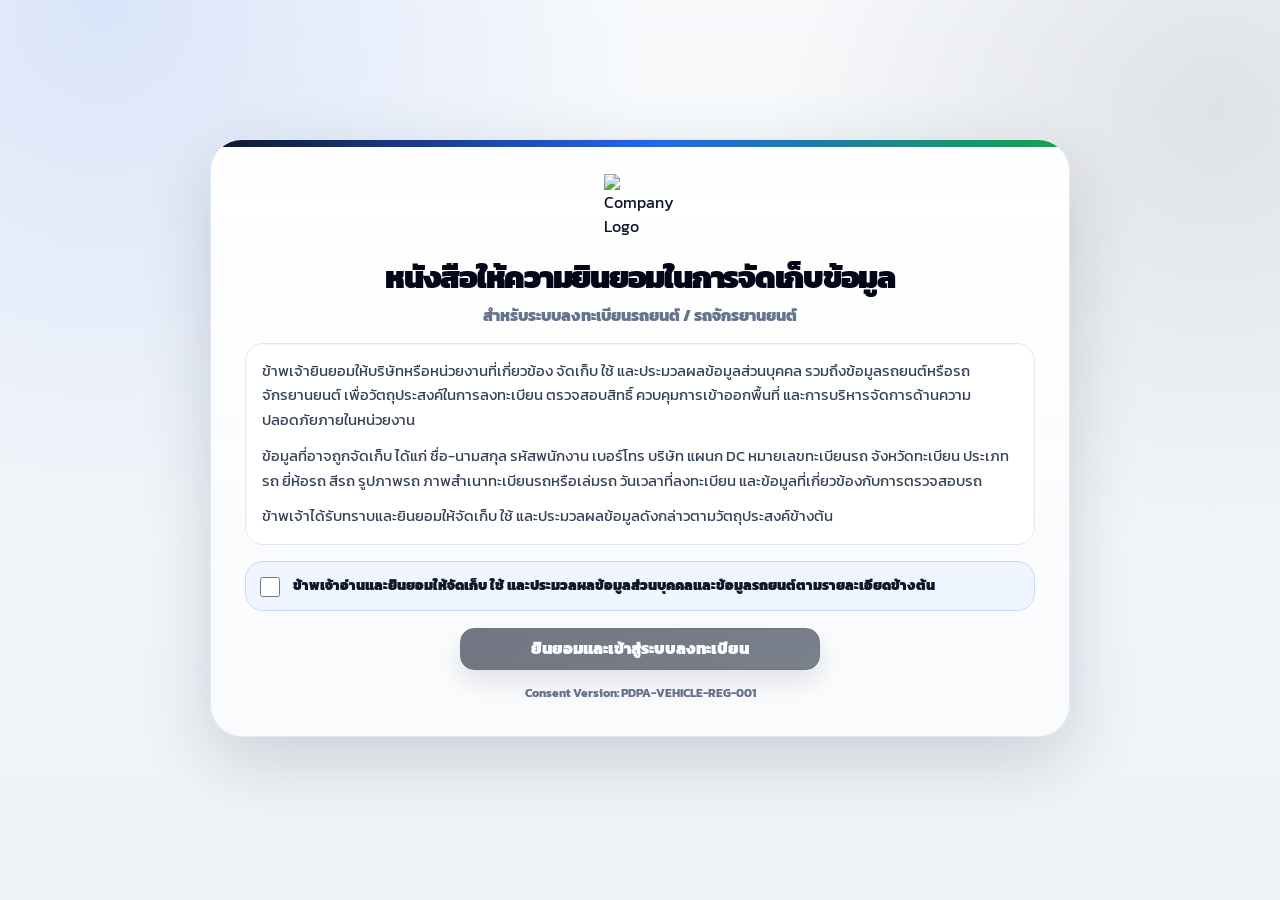
==== commit c2d68941: "Update index.html" ====
--- a/index.html
+++ b/index.html
@@ -2,17 +2,21 @@
 <html lang="th">
 <head>
   <meta charset="utf-8">
-  <title>ระบบลงทะเบียนรถยนต์ / รถมอเตอร์ไซค์</title>
+  <title></title>
 
   <meta name="viewport" content="width=device-width, initial-scale=1">
   <meta name="theme-color" content="#0f172a">
 
   <link rel="preconnect" href="https://cdn.jsdelivr.net">
-  <link rel="stylesheet" href="./style.css?v=7">
+<link rel="preconnect" href="https://fonts.googleapis.com">
+<link rel="preconnect" href="https://fonts.gstatic.com" crossorigin>
+
+<link rel="stylesheet" href="./style.css?v=8">
   <link rel="manifest" href="./manifest.webmanifest">
 
-<link rel="icon" type="image/png" href="./icons/favicon.png">
-<link rel="apple-touch-icon" href="./icons/apple-touch-icon.png">
+<link rel="icon" type="image/png" sizes="32x32" href="./icons/favicon.png?v=3">
+<link rel="shortcut icon" type="image/png" href="./icons/favicon.png?v=3">
+<link rel="apple-touch-icon" sizes="180x180" href="./icons/apple-touch-icon.png?v=3">
 
 <meta name="theme-color" content="#0f172a">
 <meta name="mobile-web-app-capable" content="yes">
@@ -250,7 +254,7 @@
                   name="employeeId"
                   type="text"
                   inputmode="latin"
-                  placeholder="เช่น EMP001 หรือ A12345"
+                  placeholder="เช่น TF001 หรือ 23841666"
                   maxlength="30"
                   pattern="[A-Z0-9]+"
                   required
--- a/style.css
+++ b/style.css
@@ -1,3 +1,4 @@
+@import url("https://fonts.googleapis.com/css2?family=Kanit:wght@300;400;500;600;700;800;900&display=swap");
 /************************************************************
  * Vehicle Registration System
  * style.css v4
@@ -17,16 +18,16 @@
   color-scheme: light;
 
   --font-main:
-    Inter,
-    ui-sans-serif,
-    system-ui,
-    -apple-system,
-    BlinkMacSystemFont,
-    "Segoe UI",
-    "Noto Sans Thai",
-    "Helvetica Neue",
-    Arial,
-    sans-serif;
+  "Kanit",
+  ui-sans-serif,
+  system-ui,
+  -apple-system,
+  BlinkMacSystemFont,
+  "Segoe UI",
+  "Noto Sans Thai",
+  "Helvetica Neue",
+  Arial,
+  sans-serif;
 
   --page-bg: #eef3f8;
   --page-bg-2: #f8fafc;
@@ -140,7 +141,54 @@
   background: rgba(37, 99, 235, 0.18);
 }
 
-
+/* ==========================================================
+   GLOBAL FONT - KANIT
+   บังคับใช้ฟอนต์ Kanit ทุกจุดของระบบ
+========================================================== */
+
+html,
+body,
+button,
+input,
+select,
+textarea,
+option,
+label,
+table,
+th,
+td,
+a,
+span,
+div,
+p,
+small,
+strong,
+h1,
+h2,
+h3,
+h4,
+h5,
+h6 {
+  font-family: var(--font-main) !important;
+}
+
+.swal2-popup,
+.swal2-title,
+.swal2-html-container,
+.swal2-actions,
+.swal2-confirm,
+.swal2-cancel,
+.swal2-deny,
+.swal2-input,
+.swal2-select,
+.swal2-textarea,
+.swal2-validation-message {
+  font-family: var(--font-main) !important;
+}
+
+::placeholder {
+  font-family: var(--font-main) !important;
+}
 /* ==========================================================
    PAGE LAYOUT
 ========================================================== */
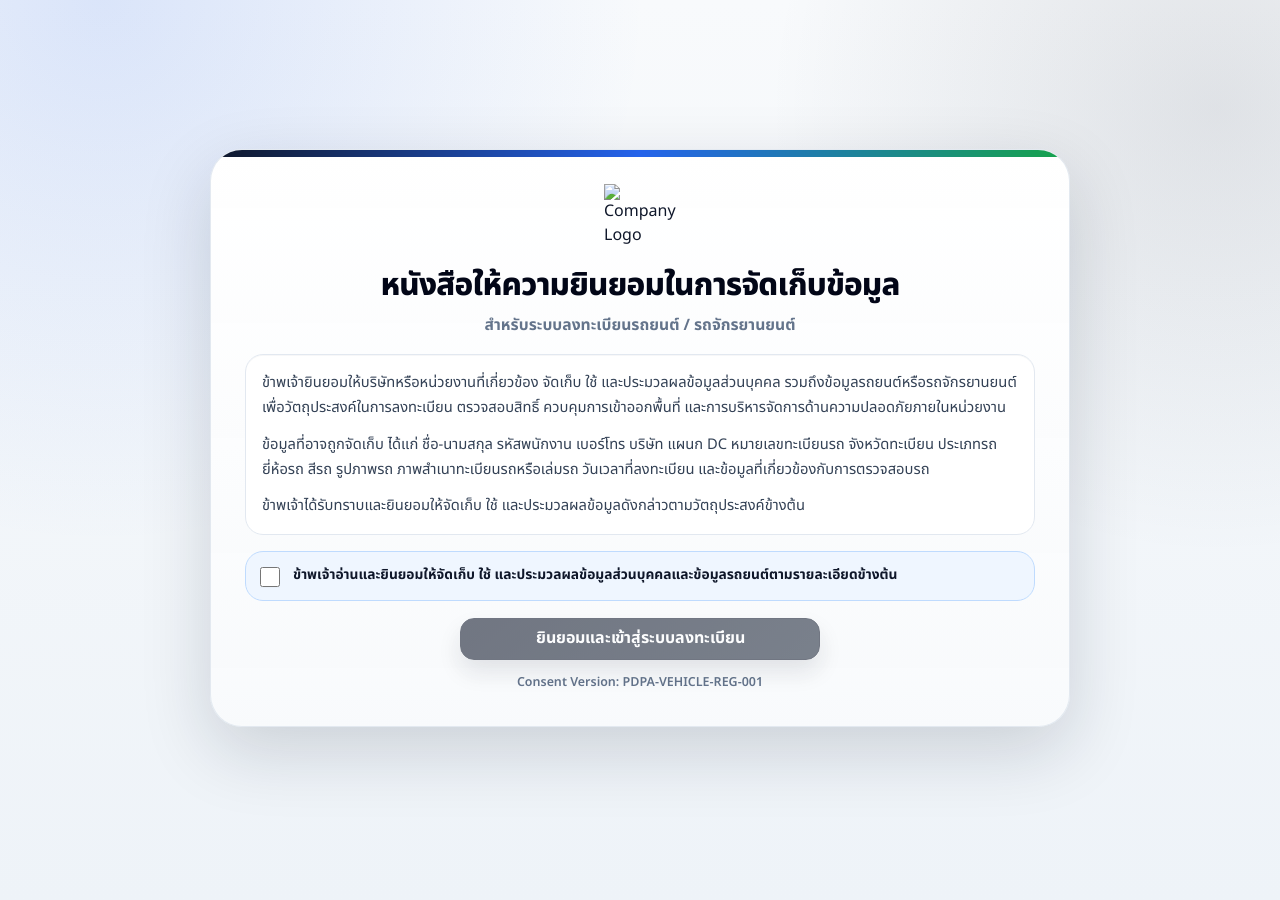
==== commit 27960d93: "Update index.html" ====
--- a/index.html
+++ b/index.html
@@ -11,7 +11,7 @@
 <link rel="preconnect" href="https://fonts.googleapis.com">
 <link rel="preconnect" href="https://fonts.gstatic.com" crossorigin>
 
-<link rel="stylesheet" href="./style.css?v=8">
+<link rel="stylesheet" href="./style.css?v=9">
   <link rel="manifest" href="./manifest.webmanifest">
 
 <link rel="icon" type="image/png" sizes="32x32" href="./icons/favicon.png?v=3">
--- a/style.css
+++ b/style.css
@@ -1,4 +1,4 @@
-@import url("https://fonts.googleapis.com/css2?family=Kanit:wght@300;400;500;600;700;800;900&display=swap");
+@import url("https://fonts.googleapis.com/css2?family=Noto+Sans+Thai:wght@300;400;500;600;700;800;900&display=swap");
 /************************************************************
  * Vehicle Registration System
  * style.css v4
@@ -7,6 +7,7 @@
  * - Modern clean glass/card layout
  * - Compact responsive mobile layout
  * - Preserves existing class names and app.js behavior
+ * - Font changed from Kanit to Noto Sans Thai for better readability
  ************************************************************/
 
 
@@ -18,16 +19,15 @@
   color-scheme: light;
 
   --font-main:
-  "Kanit",
-  ui-sans-serif,
-  system-ui,
-  -apple-system,
-  BlinkMacSystemFont,
-  "Segoe UI",
-  "Noto Sans Thai",
-  "Helvetica Neue",
-  Arial,
-  sans-serif;
+    "Noto Sans Thai",
+    ui-sans-serif,
+    system-ui,
+    -apple-system,
+    BlinkMacSystemFont,
+    "Segoe UI",
+    "Helvetica Neue",
+    Arial,
+    sans-serif;
 
   --page-bg: #eef3f8;
   --page-bg-2: #f8fafc;
@@ -106,11 +106,15 @@
   min-height: 100vh;
   margin: 0;
   font-family: var(--font-main);
+  font-weight: 400;
   color: var(--text-main);
   background:
     radial-gradient(circle at 8% 0%, rgba(37, 99, 235, 0.14), transparent 34rem),
     radial-gradient(circle at 95% 12%, rgba(15, 23, 42, 0.10), transparent 28rem),
     linear-gradient(180deg, #f8fafc 0%, var(--page-bg) 100%);
+  text-rendering: geometricPrecision;
+  -webkit-font-smoothing: antialiased;
+  -moz-osx-font-smoothing: grayscale;
 }
 
 button,
@@ -142,8 +146,8 @@
 }
 
 /* ==========================================================
-   GLOBAL FONT - KANIT
-   บังคับใช้ฟอนต์ Kanit ทุกจุดของระบบ
+   GLOBAL FONT - NOTO SANS THAI
+   บังคับใช้ฟอนต์ Noto Sans Thai ทุกจุดของระบบ
 ========================================================== */
 
 html,
@@ -189,6 +193,7 @@
 ::placeholder {
   font-family: var(--font-main) !important;
 }
+
 /* ==========================================================
    PAGE LAYOUT
 ========================================================== */
@@ -247,16 +252,16 @@
   margin: 0;
   color: var(--text-strong);
   font-size: clamp(1.08rem, 2.2vw, 1.48rem);
-  font-weight: 900;
+  font-weight: 800;
   line-height: 1.2;
-  letter-spacing: -0.035em;
+  letter-spacing: -0.025em;
 }
 
 .brandText p {
   margin: 4px 0 0;
   color: var(--text-muted);
   font-size: 0.88rem;
-  font-weight: 700;
+  font-weight: 600;
 }
 
 .apiStatusBox {
@@ -270,7 +275,7 @@
   background: var(--surface-soft);
   color: var(--text-muted);
   font-size: 0.86rem;
-  font-weight: 800;
+  font-weight: 700;
   white-space: nowrap;
 }
 
@@ -313,7 +318,7 @@
   margin-top: 16px;
   color: var(--text-muted);
   font-size: 0.82rem;
-  font-weight: 700;
+  font-weight: 600;
 }
 
 
@@ -372,9 +377,9 @@
   color: var(--text-strong);
   text-align: center;
   font-size: clamp(1.28rem, 4vw, 1.95rem);
-  font-weight: 950;
+  font-weight: 800;
   line-height: 1.18;
-  letter-spacing: -0.04em;
+  letter-spacing: -0.025em;
 }
 
 .consentSubtitle {
@@ -382,7 +387,7 @@
   color: var(--text-muted);
   text-align: center;
   font-size: 0.98rem;
-  font-weight: 800;
+  font-weight: 700;
 }
 
 .consentTextBox {
@@ -394,7 +399,8 @@
   background: #ffffff;
   color: #334155;
   font-size: 0.92rem;
-  line-height: 1.68;
+  font-weight: 400;
+  line-height: 1.72;
   box-shadow: inset 0 1px 0 rgba(15, 23, 42, 0.03);
 }
 
@@ -427,8 +433,8 @@
   border-radius: 18px;
   background: var(--accent-soft);
   color: var(--text-main);
-  font-weight: 850;
-  line-height: 1.48;
+  font-weight: 700;
+  line-height: 1.55;
   cursor: pointer;
 }
 
@@ -455,7 +461,7 @@
   color: var(--text-muted);
   text-align: center;
   font-size: 0.78rem;
-  font-weight: 700;
+  font-weight: 600;
 }
 
 
@@ -496,9 +502,9 @@
   margin: 0;
   color: var(--text-strong);
   font-size: 1.02rem;
-  font-weight: 950;
+  font-weight: 800;
   line-height: 1.25;
-  letter-spacing: -0.02em;
+  letter-spacing: -0.012em;
 }
 
 .sectionHeader h2::before {
@@ -513,7 +519,7 @@
   margin: 6px 0 0 16px;
   color: var(--text-muted);
   font-size: 0.9rem;
-  font-weight: 650;
+  font-weight: 500;
   line-height: 1.48;
 }
 
@@ -544,8 +550,8 @@
   margin-bottom: 7px;
   color: #334155;
   font-size: 0.86rem;
-  font-weight: 900;
-  line-height: 1.2;
+  font-weight: 700;
+  line-height: 1.25;
 }
 
 .required {
@@ -562,6 +568,7 @@
   background: #ffffff;
   color: var(--text-main);
   outline: none;
+  font-weight: 400;
   box-shadow: 0 1px 0 rgba(15, 23, 42, 0.02);
   transition:
     border-color var(--transition),
@@ -610,8 +617,8 @@
   margin-top: 6px;
   color: var(--text-muted);
   font-size: 0.74rem;
-  font-weight: 650;
-  line-height: 1.35;
+  font-weight: 500;
+  line-height: 1.4;
 }
 
 .invalidField {
@@ -638,7 +645,7 @@
   padding: 10px 16px;
   border: 1px solid transparent;
   border-radius: 14px;
-  font-weight: 900;
+  font-weight: 700;
   line-height: 1.1;
   text-decoration: none;
   user-select: none;
@@ -787,15 +794,15 @@
   margin: 0;
   color: var(--text-strong);
   font-size: 1.04rem;
-  font-weight: 950;
-  letter-spacing: -0.02em;
+  font-weight: 800;
+  letter-spacing: -0.012em;
 }
 
 .vehicleCardSubtitle {
   margin: 5px 0 0;
   color: var(--text-muted);
   font-size: 0.84rem;
-  font-weight: 700;
+  font-weight: 500;
 }
 
 .vehicleGrid {
@@ -829,14 +836,14 @@
   margin: 0;
   color: var(--text-strong);
   font-size: 0.96rem;
-  font-weight: 950;
+  font-weight: 800;
 }
 
 .subSectionHeader p {
   margin: 4px 0 0;
   color: var(--text-muted);
   font-size: 0.8rem;
-  font-weight: 650;
+  font-weight: 500;
   line-height: 1.42;
 }
 
@@ -905,7 +912,7 @@
   color: var(--text-muted);
   text-align: center;
   font-size: 0.82rem;
-  font-weight: 800;
+  font-weight: 700;
 }
 
 .imageControls {
@@ -920,7 +927,7 @@
   display: block;
   color: var(--text-strong);
   font-size: 0.95rem;
-  font-weight: 950;
+  font-weight: 800;
 }
 
 .imageTitle small {
@@ -928,7 +935,7 @@
   margin-top: 4px;
   color: var(--text-muted);
   font-size: 0.78rem;
-  font-weight: 650;
+  font-weight: 500;
   word-break: break-word;
 }
 
@@ -992,7 +999,7 @@
   margin: 0;
   color: var(--text-strong);
   font-size: 1rem;
-  font-weight: 950;
+  font-weight: 800;
 }
 
 .iconButton {
@@ -1066,7 +1073,7 @@
 .saveSuccessConfirmBtn {
   border: 0 !important;
   border-radius: 14px !important;
-  font-weight: 950 !important;
+  font-weight: 800 !important;
   cursor: pointer !important;
 }
 
@@ -1093,7 +1100,7 @@
   color: var(--text-strong);
   text-align: center;
   font-size: 1.06rem;
-  font-weight: 950;
+  font-weight: 800;
 }
 
 .confirmPersonBox {
@@ -1126,7 +1133,7 @@
   padding: 11px 13px;
   border-bottom: 1px solid var(--border);
   background: var(--surface-soft);
-  font-weight: 950;
+  font-weight: 800;
 }
 
 .platePreview {
@@ -1145,7 +1152,7 @@
 .plateNumberPreview {
   color: #111827;
   font-size: clamp(2rem, 9vw, 3.15rem);
-  font-weight: 950;
+  font-weight: 800;
   line-height: 1.04;
   letter-spacing: 0.04em;
   word-break: break-word;
@@ -1157,7 +1164,7 @@
   border-top: 2px solid #111827;
   color: #111827;
   font-size: clamp(1rem, 4.4vw, 1.38rem);
-  font-weight: 900;
+  font-weight: 700;
   line-height: 1.2;
 }
 
@@ -1175,13 +1182,13 @@
 .vehicleDetailLabel {
   color: var(--text-muted);
   font-size: 0.86rem;
-  font-weight: 850;
+  font-weight: 700;
 }
 
 .vehicleDetailValue {
   color: var(--text-main);
   font-size: 0.9rem;
-  font-weight: 900;
+  font-weight: 700;
   word-break: break-word;
 }
 
@@ -1206,7 +1213,7 @@
 .saveResultSummary h4 {
   margin: 0 0 8px;
   color: #166534;
-  font-weight: 950;
+  font-weight: 800;
 }
 
 .saveVehicleResultList {
@@ -1226,7 +1233,7 @@
   padding: 11px 13px;
   border-bottom: 1px solid var(--border);
   background: var(--surface-soft);
-  font-weight: 950;
+  font-weight: 800;
 }
 
 .saveVehicleResultBody {
@@ -1243,13 +1250,13 @@
   background: #111827;
   color: #ffffff;
   font-size: 1.04rem;
-  font-weight: 950;
+  font-weight: 800;
   letter-spacing: 0.16em;
 }
 
 .resultLink {
   color: var(--accent);
-  font-weight: 850;
+  font-weight: 700;
   word-break: break-all;
 }
 
@@ -1281,7 +1288,7 @@
 .publicVehicleCard h1 {
   margin: 0;
   font-size: clamp(1.25rem, 4vw, 1.75rem);
-  font-weight: 950;
+  font-weight: 800;
 }
 
 .pinAccessCard p,
@@ -1301,7 +1308,7 @@
   max-width: 220px;
   text-align: center;
   font-size: 1.15rem;
-  font-weight: 950;
+  font-weight: 800;
   letter-spacing: 0.14em;
 }
 
@@ -1314,7 +1321,7 @@
   background: var(--success-soft);
   color: #166534;
   font-size: 0.84rem;
-  font-weight: 950;
+  font-weight: 800;
 }
 
 .publicVehicleStatus.inactive {
@@ -1360,7 +1367,7 @@
 
 .loadingText {
   color: var(--text-main);
-  font-weight: 900;
+  font-weight: 700;
 }
 
 @keyframes spin {
@@ -1682,10 +1689,6 @@
 }
 
 
-
-
-
-
 /* ==========================================================
    MOBILE 2-COLUMN FORM OVERRIDE
    แสดงฟอร์มมือถือแถวละ 2 ช่อง เพื่อใช้พื้นที่คุ้มขึ้น
@@ -1714,7 +1717,7 @@
   label {
     margin-bottom: 5px;
     font-size: 0.74rem;
-    line-height: 1.15;
+    line-height: 1.2;
   }
 
   input,
@@ -1735,7 +1738,7 @@
   .fieldHint {
     margin-top: 4px;
     font-size: 0.64rem;
-    line-height: 1.25;
+    line-height: 1.28;
   }
 
   .otherInput {
@@ -1811,13 +1814,14 @@
 
   .fieldHint {
     font-size: 0.58rem;
-    line-height: 1.2;
+    line-height: 1.22;
   }
 
   .formSection {
     padding: 10px 7px;
   }
 }
+
 /* ==========================================================
    CAMERA MOBILE / iPHONE SAFE
 ========================================================== */
